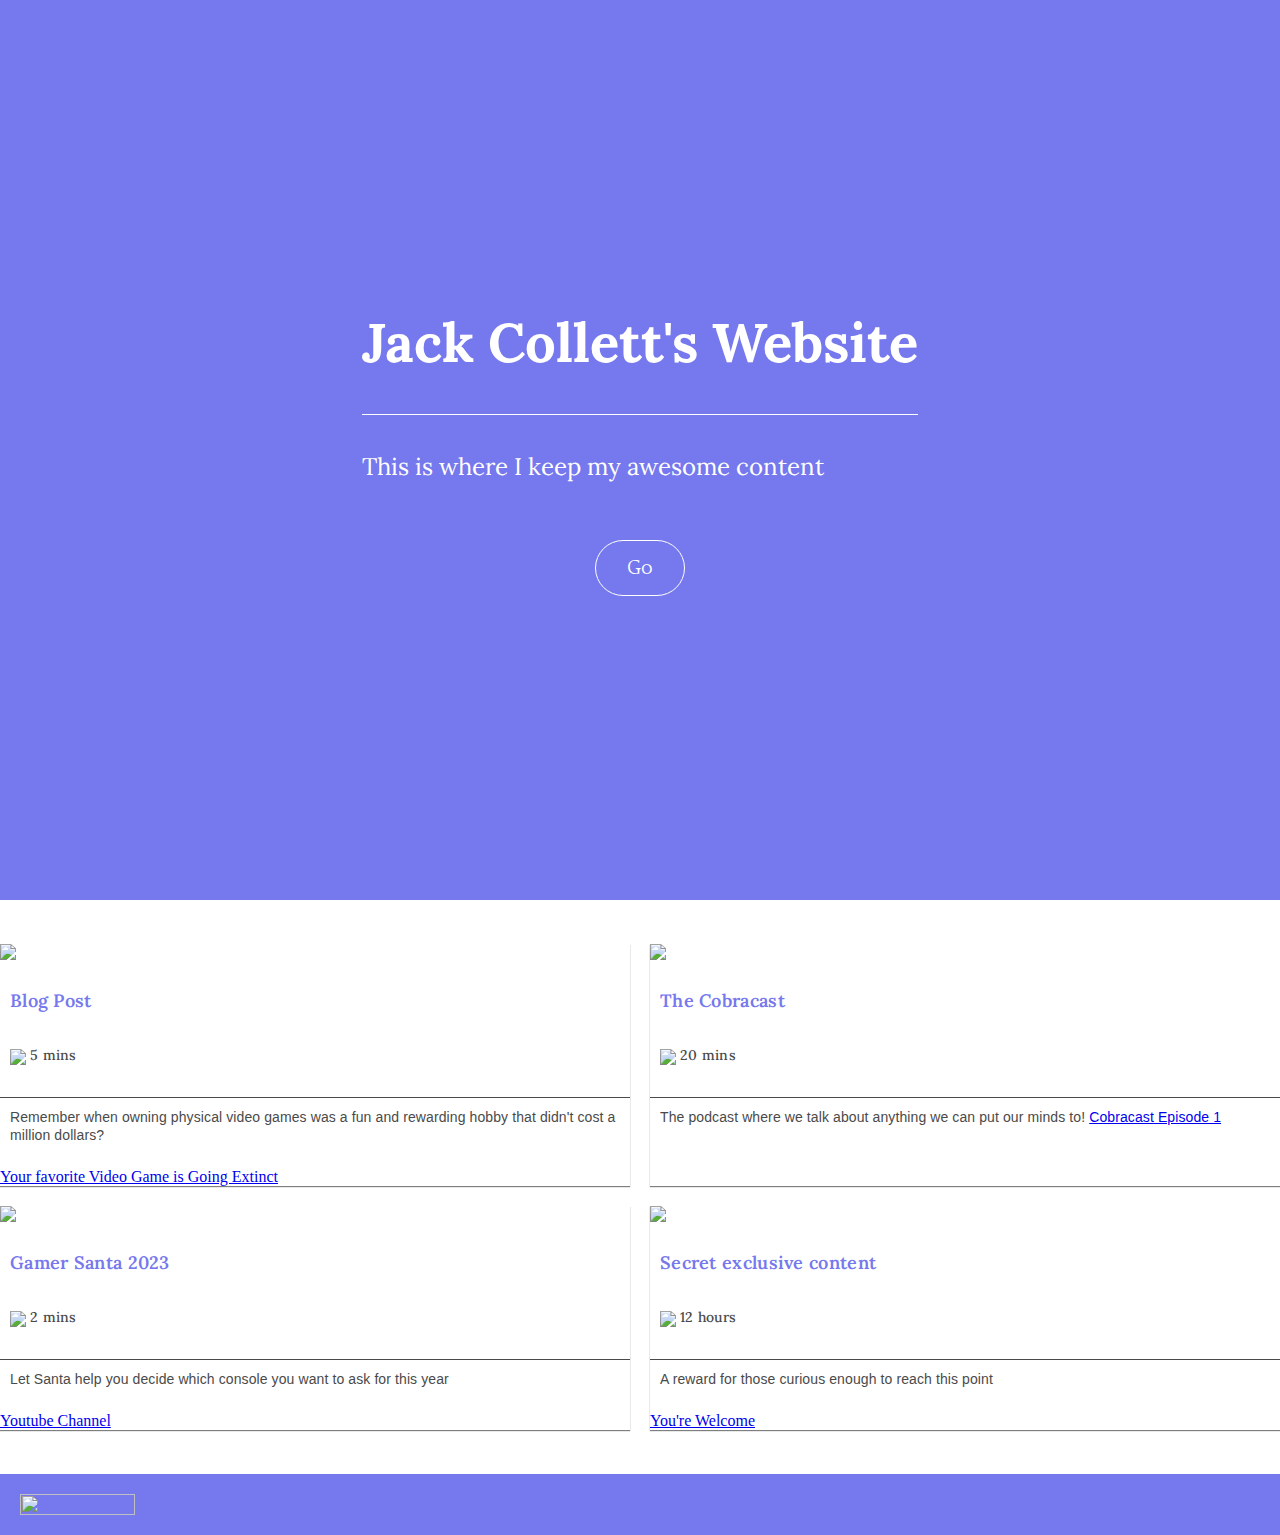
==== index.html @ 694c5cbd "better with this tho" ====
<!DOCTYPE html>
<html>

  <head>
    <meta charset="utf-8">
    <meta name="viewport" content="width=device-width, initial-scale=1.0, maximum-scale=1.0, user-scalable=no">
    <title>Jack Collett</title>
    <link rel="stylesheet" type="text/css" href="reset.css" />
    <link rel="stylesheet" type="text/css" href="css/style.css" />
    <link rel="preconnect" href="https://fonts.googleapis.com">
    <link rel="preconnect" href="https://fonts.gstatic.com" crossorigin>
    <link href="https://fonts.googleapis.com/css2?family=Lora:wght@500&family=Quattrocento&display=swap" rel="stylesheet">
  </head>

  <body>

    <div class="container">
      <header>
       <div class="wrapper">
  <h1>Jack Collett's Website</h1>
    <p class="bio"> This is where I keep my awesome content
    </p>
  <div class="buttonBox">
    <a class="myButton" href="#projects">Go</a>
  </div>
</div>
      </header>

      <main id="projects">
        <div class="recipe a">
          <img src="https://content.codecademy.com/courses/learn-css-grid/lesson-ii/image-1.png" />
          <h2>Blog Post</h2>
          <img src="https://content.codecademy.com/courses/learn-css-grid/lesson-ii/time.svg" class="time" />
          <p class="mins">5 mins</p>
          <p class="description">
            Remember when owning physical video games was a fun and rewarding hobby that didn't cost a million dollars?</p>
        <a href="https://medium.com/@jackc22/your-favorite-video-game-is-going-extinct-fa69892e43e6">Your favorite Video Game is Going Extinct</a>
          </div>
        <div class="recipe b">
          <img src="https://content.codecademy.com/courses/learn-css-grid/lesson-ii/image-2.png" />
          <h2>The Cobracast</h2>
          <img src="https://content.codecademy.com/courses/learn-css-grid/lesson-ii/time.svg" class="time" />
          <p class="mins">20 mins</p>
          <p class="description">
            The podcast where we talk about anything we can put our minds to!
          <a href="https://soundcloud.com/aadil-rana-177245610/cobracast">Cobracast Episode 1</a>
          </p>
        </div>
        <div class="recipe c">
          <img src="https://content.codecademy.com/courses/learn-css-grid/lesson-ii/image-5.png" />
          <h2>Gamer Santa 2023</h2>
          <img src="https://content.codecademy.com/courses/learn-css-grid/lesson-ii/time.svg" class="time" />
          <p class="mins">2 mins</p>
          <p class="description">
            Let Santa help you decide which console you want to ask for this year </p>
        <a href="https://www.youtube.com/channel/UCo9_sO5NhTlwHWNUMsItGzQ">Youtube Channel</a>
          </div>
        <div class="recipe d">
          <img src="https://content.codecademy.com/courses/learn-css-grid/lesson-ii/image-4.png" />
          <h2>Secret exclusive content</h2>
          <img src="https://content.codecademy.com/courses/learn-css-grid/lesson-ii/time.svg" class="time" />
          <p class="mins">12 hours</p>
          <p class="description">
            A reward for those curious enough to reach this point </p>
        <a href="https://youtu.be/OA-2NfSh2TY?si=vjZbCv4Peijd1Dzu">You're Welcome</a>
          </div>
        
      </main>

      <footer>
        <img src="https://content.codecademy.com/courses/learn-css-grid/lesson-ii/savory.svg" class="logo">
      </footer>

    </div>
  </body>

</html>
---- css/style.css ----
/* Set the scroll behavior to smooth so that when you click the in the header, the screen scrolls down rather than jumps */
html {
  scroll-behavior: smooth;
}

/* Set the margin to 0 to make sure the page stretches all the way to the edge of the browser window. */
body {
  margin: 0;
}
header, footer {
  background-color: #7678ed;
  text-align: left;
  /* min-width: 500px; */
}

header {
  font-family: 'Quattrocento', sans-serif;
  color: #fff;
  min-height: 100vh;
  display: flex;
}

main {
  display: grid;
  grid-template-columns: repeat(auto-fill, minmax(40%, 1fr));
  
  grid-gap: 20px;
  margin-top: 44px;

  justify-items: center;
  justify-content: center;
  align-items: stretch;
  align-content: center;
}
h1 {
  font-family: 'Lora', sans-serif;
  font-size: calc(1em + 3vw);
  padding-bottom: .67em;
  border-bottom: 1px solid;
  line-height: 1.3;
}
h2 {
  font-family: 'Lora', sans-serif;
  font-size: 18px;
  font-weight: 600;
  letter-spacing: 0.3px;
  text-align: left;
  color: #7678ed;
  padding: 10px 0px 10px 10px;
}

img {
  width: 100%;
  height: auto;
}
.wrapper {
  max-width: 1150px;
  margin: auto;
  padding: 50px;
  display: block;
}

.bio {
color: #ffffff;
font-size: 24px;
font-family: 'Lora', sans-serif;
}
.buttonBox {
  display: flex;
  justify-content: center;
  align-content: center;
}

.myButton {
  border-radius: 28px;
  border: 1px solid #ffffff;
  cursor: pointer;
  color: #ffffff;
  font-size: 20px;
  padding: 16px 31px;
  text-decoration: none;
  margin: 1.69em auto;
}

.myButton:hover {
    background-color:#e69708;
}

.myButton:active {
    position:relative;
    top:1px;
}
.recipe {
  box-shadow: 0 1px 1px 0 rgba(0, 0, 0, 0.5);
  width: 100%;
}

.a {

}

.c {

}

.time {
  padding-left: 10px;
  padding-top: 10px;
  width: 20px;
  height: auto;
}

.mins {
  display: inline-block;
  font-family: 'Lora', sans-serif;
  font-size: 14px;
  font-weight: 500;
  letter-spacing: 0.3px;
  text-align: left;
  color: #4a4a4a;
  position: relative;
  bottom: 5px;
}

.description {
  font-family: 'Quattrocentro', sans-serif;
  font-size: 14px;
  font-weight: 300;
  line-height: 1.29;
  letter-spacing: 0.1px;
  text-align: left;
  color: #4a4a4a;
  padding: 10px 0px 10px 10px;
  border-top: 1px solid #4a4a4a;
}

.logo {
  width: 115px;
  height: 21.1px;
  object-fit: contain;
  padding: 20px;
}

.container {
  /* min-width: 500px; */
  margin: auto;
}

footer {
  margin-top: 44px;
}
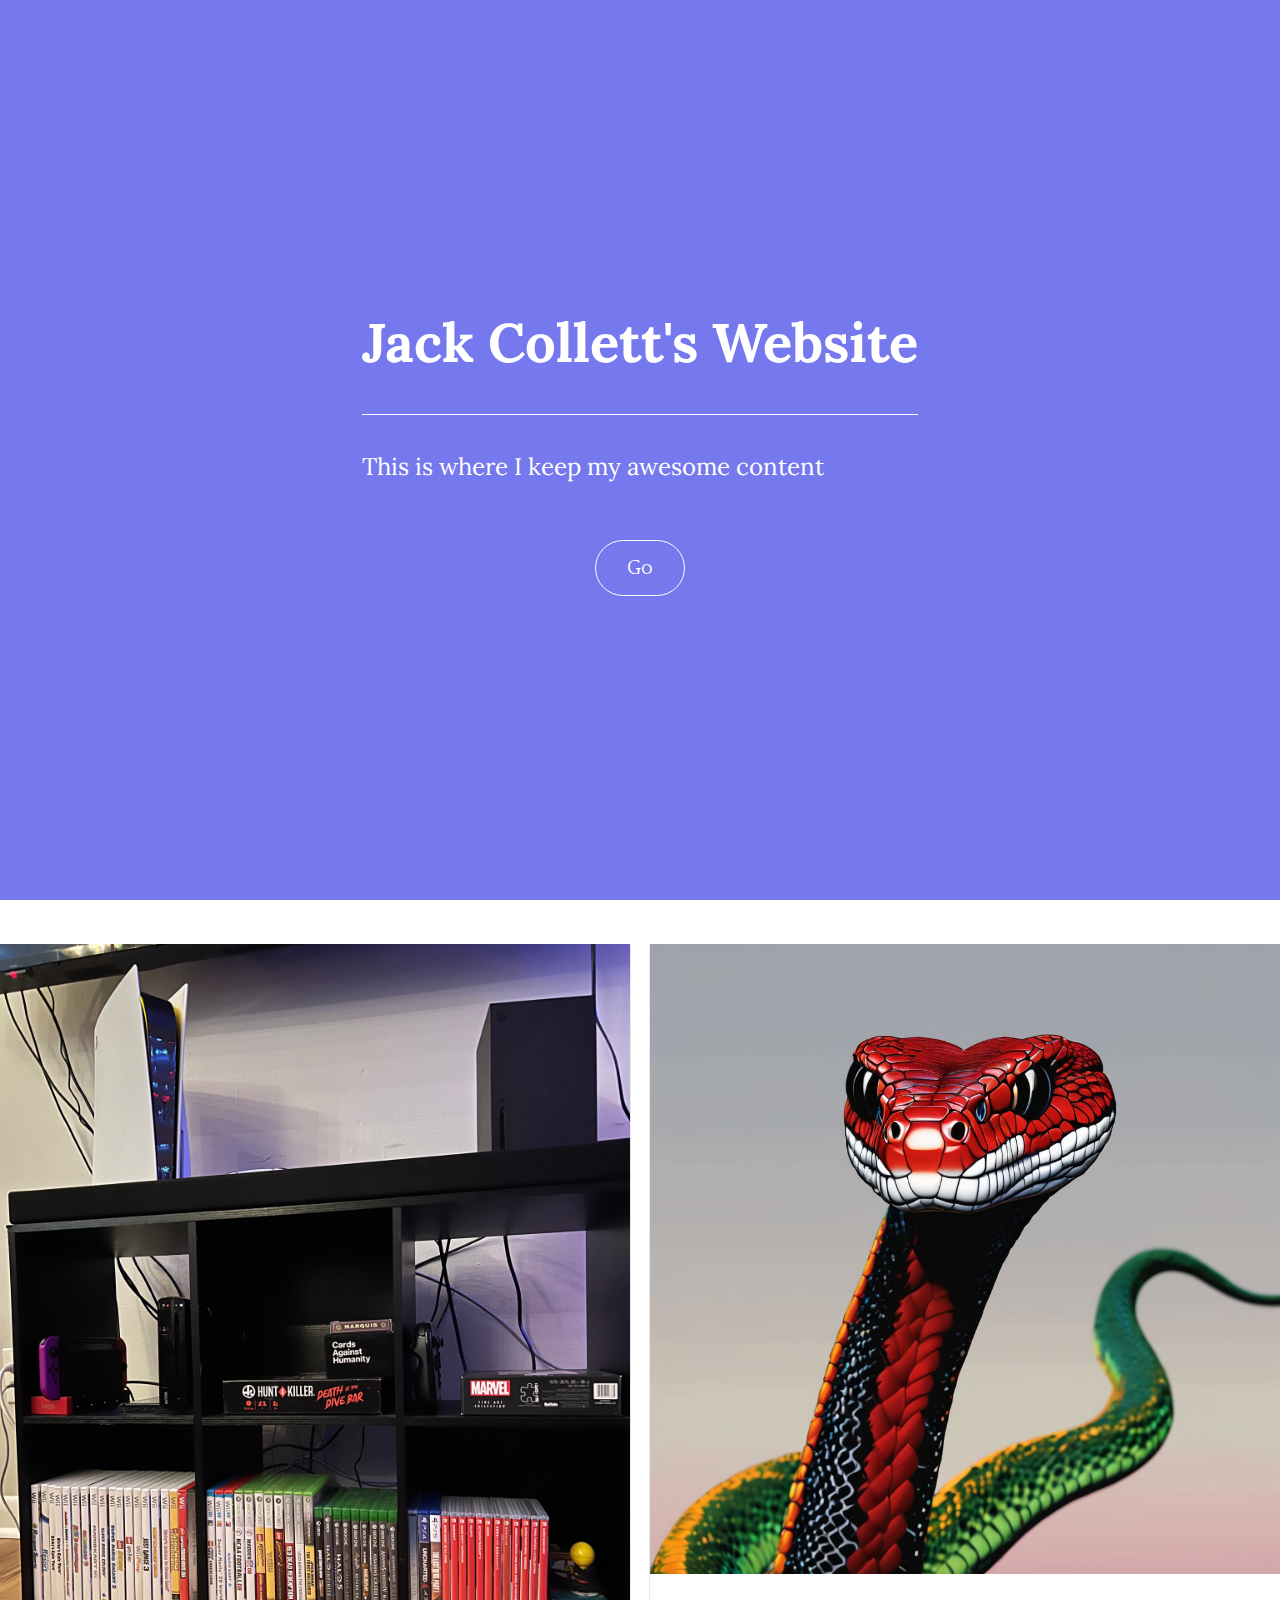
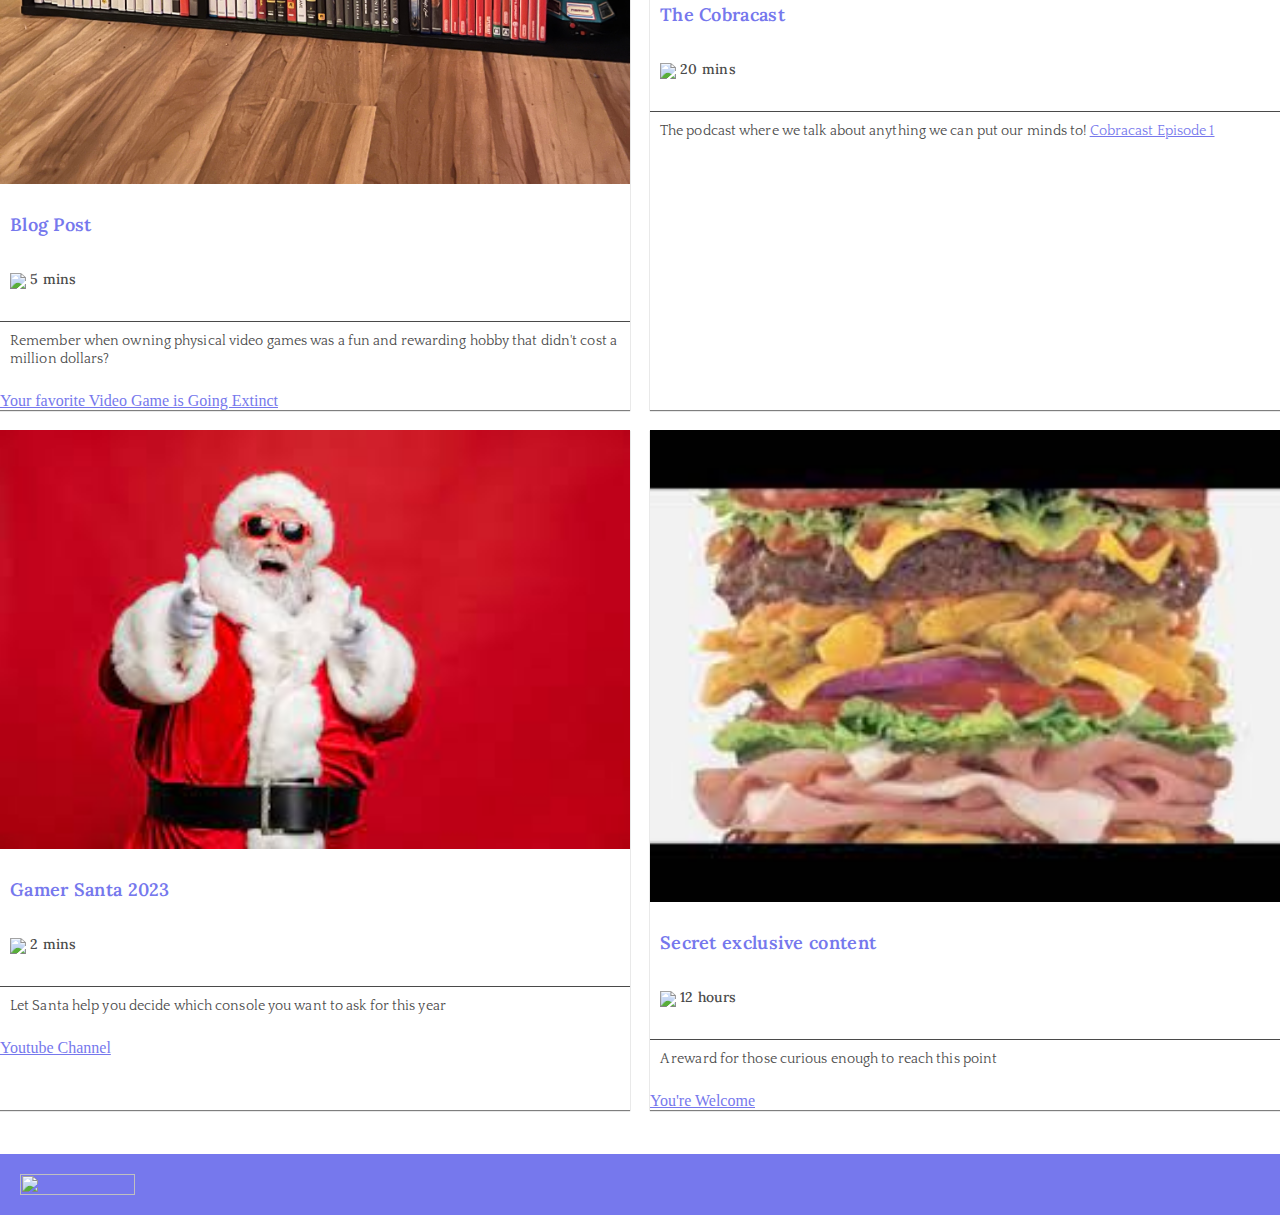
==== commit ceec6e8c: "adding images" ====
--- a/index.html
+++ b/index.html
@@ -28,7 +28,7 @@
 
       <main id="projects">
         <div class="recipe a">
-          <img src="https://content.codecademy.com/courses/learn-css-grid/lesson-ii/image-1.png" />
+          <img src="images/GameCollection.jpg" />
           <h2>Blog Post</h2>
           <img src="https://content.codecademy.com/courses/learn-css-grid/lesson-ii/time.svg" class="time" />
           <p class="mins">5 mins</p>
@@ -37,7 +37,7 @@
         <a href="https://medium.com/@jackc22/your-favorite-video-game-is-going-extinct-fa69892e43e6">Your favorite Video Game is Going Extinct</a>
           </div>
         <div class="recipe b">
-          <img src="https://content.codecademy.com/courses/learn-css-grid/lesson-ii/image-2.png" />
+          <img src="images/CosbracastAI.jpg" />
           <h2>The Cobracast</h2>
           <img src="https://content.codecademy.com/courses/learn-css-grid/lesson-ii/time.svg" class="time" />
           <p class="mins">20 mins</p>
@@ -47,7 +47,7 @@
           </p>
         </div>
         <div class="recipe c">
-          <img src="https://content.codecademy.com/courses/learn-css-grid/lesson-ii/image-5.png" />
+          <img src="images/GamerSanta.jpeg" />
           <h2>Gamer Santa 2023</h2>
           <img src="https://content.codecademy.com/courses/learn-css-grid/lesson-ii/time.svg" class="time" />
           <p class="mins">2 mins</p>
@@ -56,7 +56,7 @@
         <a href="https://www.youtube.com/channel/UCo9_sO5NhTlwHWNUMsItGzQ">Youtube Channel</a>
           </div>
         <div class="recipe d">
-          <img src="https://content.codecademy.com/courses/learn-css-grid/lesson-ii/image-4.png" />
+          <img src="images/HamburgerCheeseburger.jpeg" />
           <h2>Secret exclusive content</h2>
           <img src="https://content.codecademy.com/courses/learn-css-grid/lesson-ii/time.svg" class="time" />
           <p class="mins">12 hours</p>
--- a/css/style.css
+++ b/css/style.css
@@ -1,153 +1,135 @@
 /* Set the scroll behavior to smooth so that when you click the in the header, the screen scrolls down rather than jumps */
 html {
-  scroll-behavior: smooth;
-}
-
-/* Set the margin to 0 to make sure the page stretches all the way to the edge of the browser window. */
-body {
-  margin: 0;
-}
-header, footer {
-  background-color: #7678ed;
-  text-align: left;
-  /* min-width: 500px; */
-}
-
-header {
-  font-family: 'Quattrocento', sans-serif;
-  color: #fff;
-  min-height: 100vh;
-  display: flex;
-}
-
-main {
-  display: grid;
-  grid-template-columns: repeat(auto-fill, minmax(40%, 1fr));
-  
-  grid-gap: 20px;
-  margin-top: 44px;
-
-  justify-items: center;
-  justify-content: center;
-  align-items: stretch;
-  align-content: center;
-}
-h1 {
+    scroll-behavior: smooth;
+  }
+  /* Set the margin to 0 to make sure the page stretches all the way to the edge of the browser window. */
+  body {
+    margin: 0;
+  }
+  header, footer {
+    background-color: #7678ed;
+    text-align: left;
+    /* min-width: 500px; */
+  }
+  header {
+    font-family: 'Quattrocento', sans-serif;
+    color: #fff;
+    min-height: 100vh;
+    display: flex;
+  }
+  main {
+    display: grid;
+    grid-template-columns: repeat(auto-fill, minmax(40%, 1fr));
+    
+    grid-gap: 20px;
+    margin-top: 44px;
+    justify-items: center;
+    justify-content: center;
+    align-items: stretch;
+    align-content: center;
+  }
+  h1 {
+    font-family: 'Lora', sans-serif;
+    font-size: calc(1em + 3vw);
+    padding-bottom: .67em;
+    border-bottom: 1px solid;
+    line-height: 1.3;
+  }
+  h2 {
+    font-family: 'Lora', sans-serif;
+    font-size: 18px;
+    font-weight: 600;
+    letter-spacing: 0.3px;
+    text-align: left;
+    color: #7678ed;
+    padding: 10px 0px 10px 10px;
+  }
+  img {
+    width: 100%;
+    height: auto;
+  }
+  .wrapper {
+    max-width: 1150px;
+    margin: auto;
+    padding: 50px;
+    display: block;
+  }
+  .bio {
+  color: #ffffff;
+  font-size: 24px;
   font-family: 'Lora', sans-serif;
-  font-size: calc(1em + 3vw);
-  padding-bottom: .67em;
-  border-bottom: 1px solid;
-  line-height: 1.3;
-}
-h2 {
-  font-family: 'Lora', sans-serif;
-  font-size: 18px;
-  font-weight: 600;
-  letter-spacing: 0.3px;
-  text-align: left;
-  color: #7678ed;
-  padding: 10px 0px 10px 10px;
-}
-
-img {
-  width: 100%;
-  height: auto;
-}
-.wrapper {
-  max-width: 1150px;
-  margin: auto;
-  padding: 50px;
-  display: block;
-}
-
-.bio {
-color: #ffffff;
-font-size: 24px;
-font-family: 'Lora', sans-serif;
-}
-.buttonBox {
-  display: flex;
-  justify-content: center;
-  align-content: center;
-}
-
-.myButton {
-  border-radius: 28px;
-  border: 1px solid #ffffff;
-  cursor: pointer;
-  color: #ffffff;
-  font-size: 20px;
-  padding: 16px 31px;
-  text-decoration: none;
-  margin: 1.69em auto;
-}
-
-.myButton:hover {
-    background-color:#e69708;
-}
-
-.myButton:active {
-    position:relative;
-    top:1px;
-}
-.recipe {
-  box-shadow: 0 1px 1px 0 rgba(0, 0, 0, 0.5);
-  width: 100%;
-}
-
-.a {
-
-}
-
-.c {
-
-}
-
-.time {
-  padding-left: 10px;
-  padding-top: 10px;
-  width: 20px;
-  height: auto;
-}
-
-.mins {
-  display: inline-block;
-  font-family: 'Lora', sans-serif;
-  font-size: 14px;
-  font-weight: 500;
-  letter-spacing: 0.3px;
-  text-align: left;
-  color: #4a4a4a;
-  position: relative;
-  bottom: 5px;
-}
-
-.description {
-  font-family: 'Quattrocentro', sans-serif;
-  font-size: 14px;
-  font-weight: 300;
-  line-height: 1.29;
-  letter-spacing: 0.1px;
-  text-align: left;
-  color: #4a4a4a;
-  padding: 10px 0px 10px 10px;
-  border-top: 1px solid #4a4a4a;
-}
-
-.logo {
-  width: 115px;
-  height: 21.1px;
-  object-fit: contain;
-  padding: 20px;
-}
-
-.container {
-  /* min-width: 500px; */
-  margin: auto;
-}
-
-footer {
-  margin-top: 44px;
-}
-
-
+  }
+  .buttonBox {
+    display: flex;
+    justify-content: center;
+    align-content: center;
+  }
+  .myButton {
+    border-radius: 28px;
+    border: 1px solid #ffffff;
+    cursor: pointer;
+    color: #ffffff;
+    font-size: 20px;
+    padding: 16px 31px;
+    text-decoration: none;
+    margin: 1.69em auto;
+  }
+  .myButton:hover {
+      background-color:#e69708;
+  }
+  .myButton:active {
+      position:relative;
+      top:1px;
+  }
+  .recipe {
+    box-shadow: 0 1px 1px 0 rgba(0, 0, 0, 0.5);
+    width: 100%;
+  }
+  .a {
+  }
+  .c {
+  }
+  .time {
+    padding-left: 10px;
+    padding-top: 10px;
+    width: 20px;
+    height: auto;
+  }
+  .mins {
+    display: inline-block;
+    font-family: 'Lora', sans-serif;
+    font-size: 14px;
+    font-weight: 500;
+    letter-spacing: 0.3px;
+    text-align: left;
+    color: #4a4a4a;
+    position: relative;
+    bottom: 5px;
+  }
+  .description {
+    font-family: 'Quattrocento', sans-serif;
+    font-size: 14px;
+    font-weight: 300;
+    line-height: 1.29;
+    letter-spacing: 0.1px;
+    text-align: left;
+    color: #4a4a4a;
+    padding: 10px 0px 10px 10px;
+    border-top: 1px solid #4a4a4a;
+  }
+  .logo {
+    width: 115px;
+    height: 21.1px;
+    object-fit: contain;
+    padding: 20px;
+  }
+  .container {
+    /* min-width: 500px; */
+    margin: auto;
+  }
+  footer {
+    margin-top: 44px;
+  }
+  a {
+    color: #7678ed;
+  }
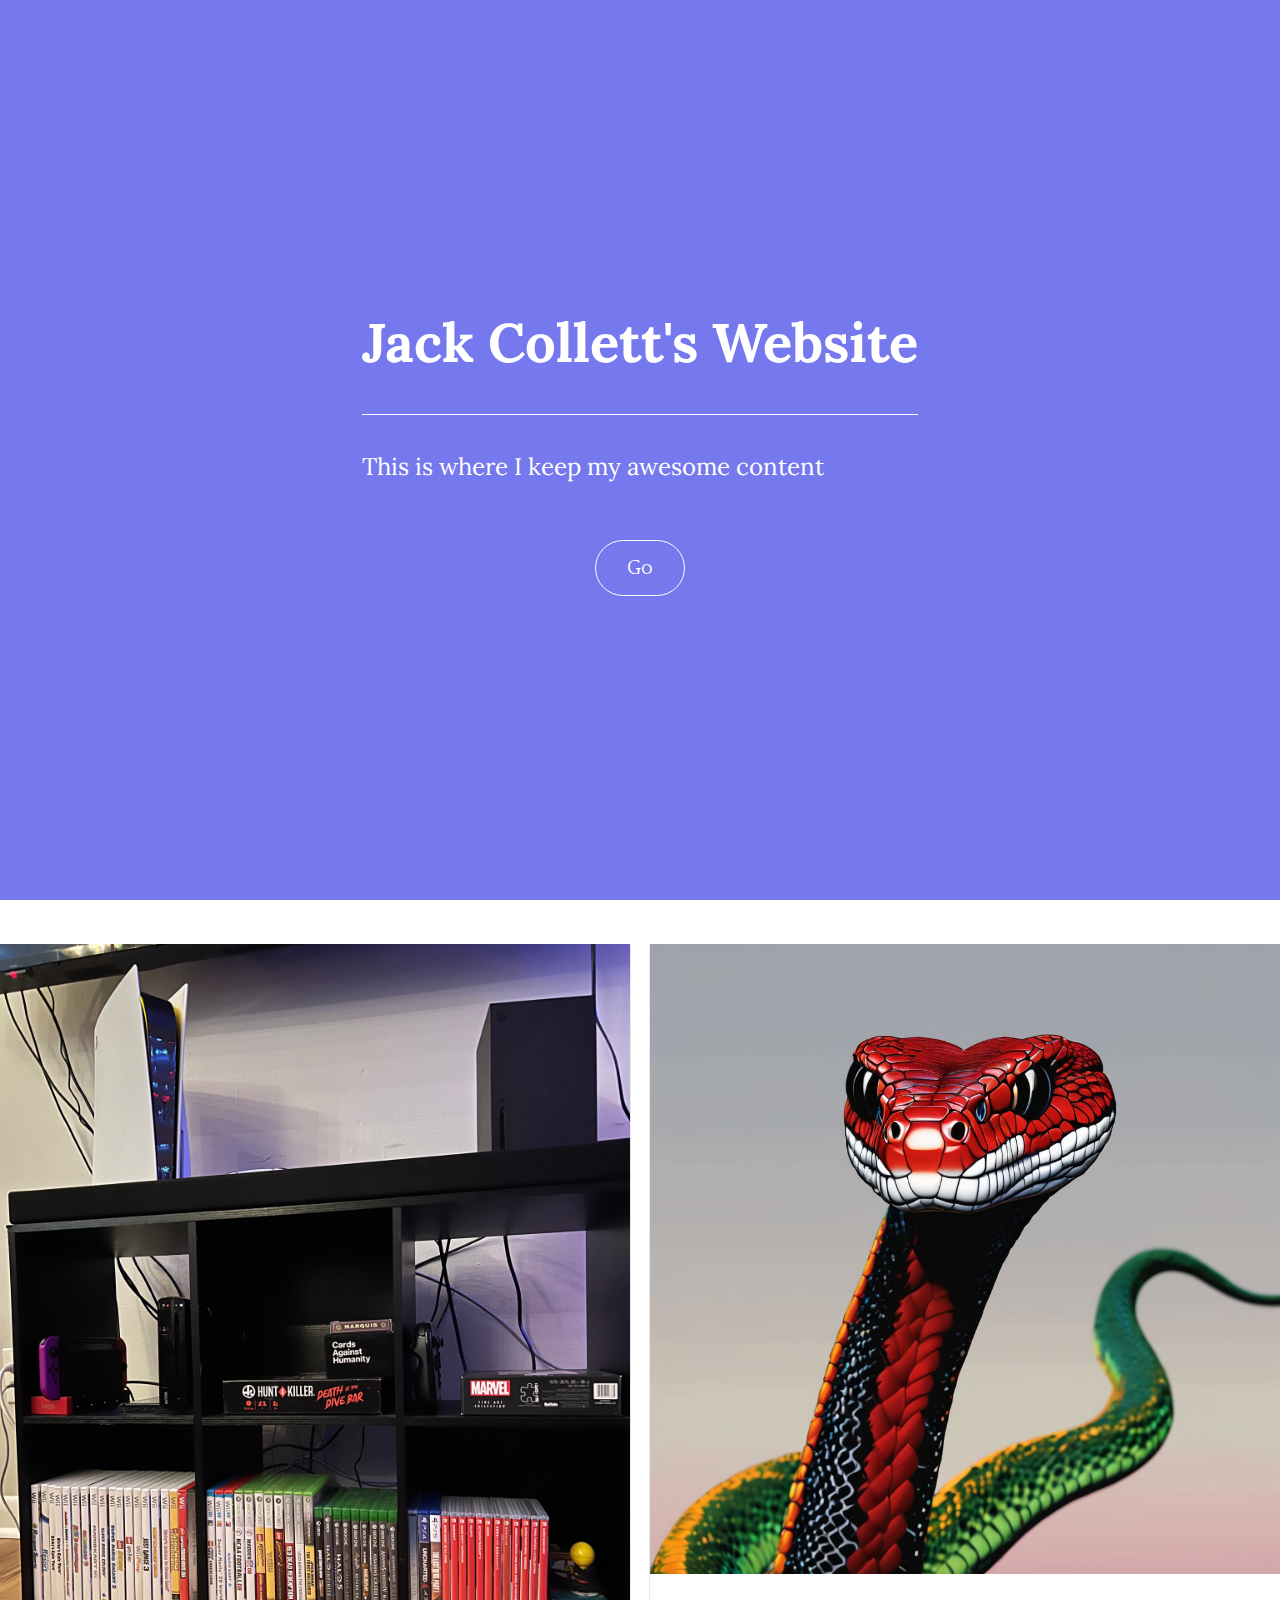
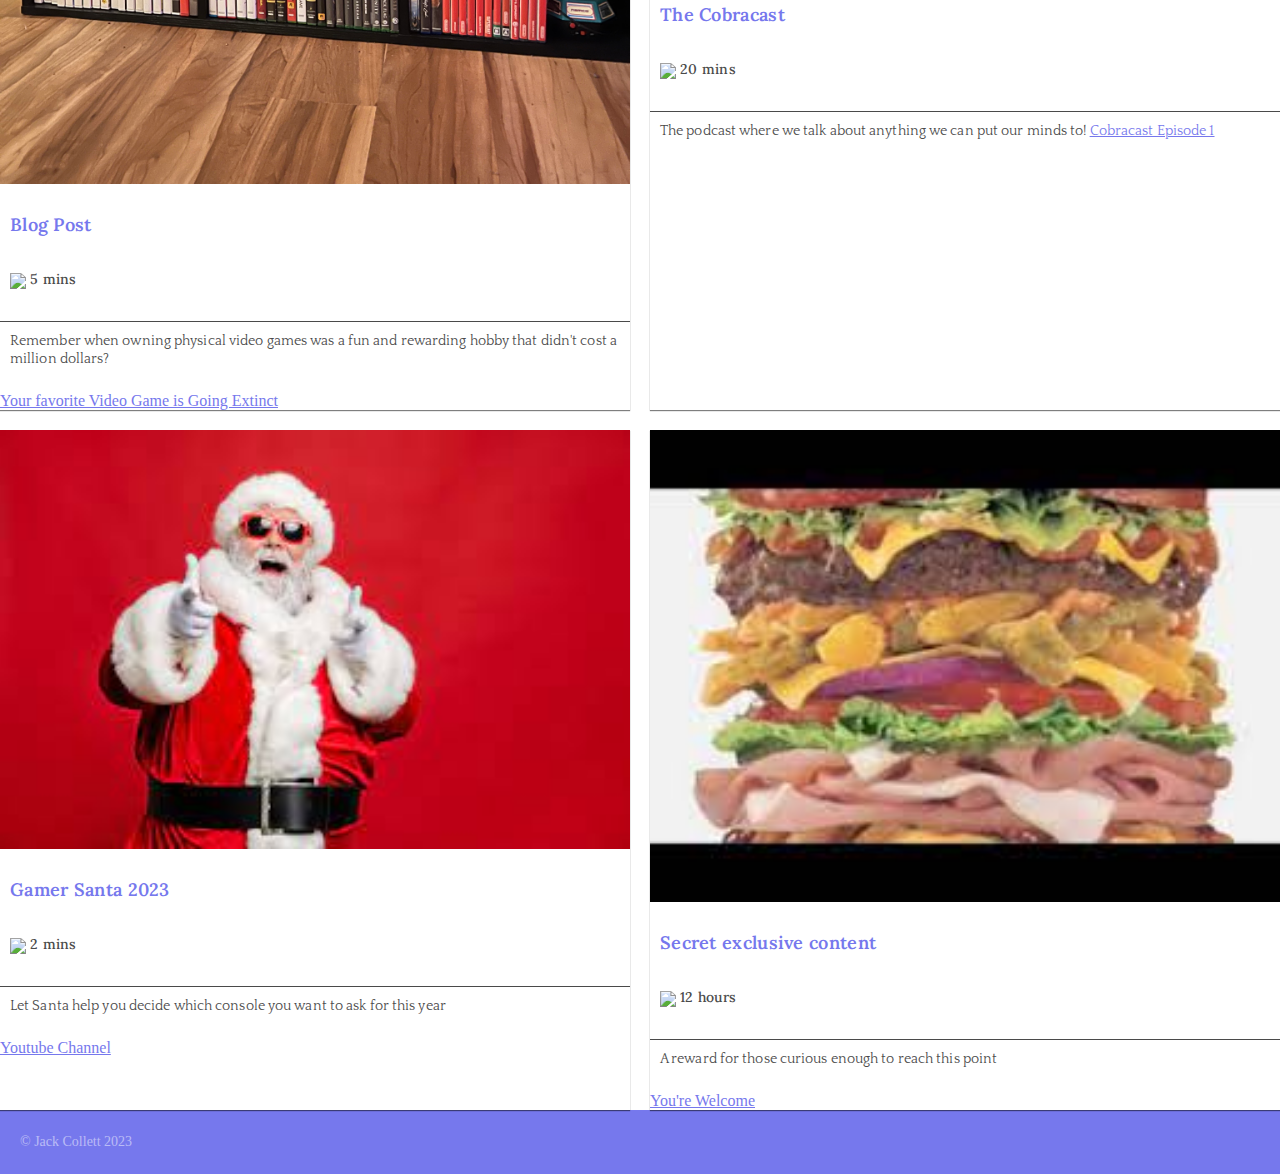
==== commit 627b1629: "Website footer" ====
--- a/index.html
+++ b/index.html
@@ -28,7 +28,7 @@
 
       <main id="projects">
         <div class="recipe a">
-          <img src="images/GameCollection.jpg" />
+          <img src="images/GameCollection.jpg" alt="video games on shelf"/>
           <h2>Blog Post</h2>
           <img src="https://content.codecademy.com/courses/learn-css-grid/lesson-ii/time.svg" class="time" />
           <p class="mins">5 mins</p>
@@ -37,7 +37,7 @@
         <a href="https://medium.com/@jackc22/your-favorite-video-game-is-going-extinct-fa69892e43e6">Your favorite Video Game is Going Extinct</a>
           </div>
         <div class="recipe b">
-          <img src="images/CosbracastAI.jpg" />
+          <img src="images/CosbracastAI.jpg" alt="cobra"/>
           <h2>The Cobracast</h2>
           <img src="https://content.codecademy.com/courses/learn-css-grid/lesson-ii/time.svg" class="time" />
           <p class="mins">20 mins</p>
@@ -47,7 +47,7 @@
           </p>
         </div>
         <div class="recipe c">
-          <img src="images/GamerSanta.jpeg" />
+          <img src="images/GamerSanta.jpeg" alt="cool santa"/>
           <h2>Gamer Santa 2023</h2>
           <img src="https://content.codecademy.com/courses/learn-css-grid/lesson-ii/time.svg" class="time" />
           <p class="mins">2 mins</p>
@@ -56,7 +56,7 @@
         <a href="https://www.youtube.com/channel/UCo9_sO5NhTlwHWNUMsItGzQ">Youtube Channel</a>
           </div>
         <div class="recipe d">
-          <img src="images/HamburgerCheeseburger.jpeg" />
+          <img src="images/HamburgerCheeseburger.jpeg" alt="Hamburger"/>
           <h2>Secret exclusive content</h2>
           <img src="https://content.codecademy.com/courses/learn-css-grid/lesson-ii/time.svg" class="time" />
           <p class="mins">12 hours</p>
@@ -68,7 +68,9 @@
       </main>
 
       <footer>
-        <img src="https://content.codecademy.com/courses/learn-css-grid/lesson-ii/savory.svg" class="logo">
+        <div>
+          <p>© Jack Collett 2023</p>
+        </div>
       </footer>
 
     </div>
--- a/css/style.css
+++ b/css/style.css
@@ -127,9 +127,15 @@
     /* min-width: 500px; */
     margin: auto;
   }
-  footer {
-    margin-top: 44px;
-  }
+  footer div {
+    height: 100%
+    font family: 'Lora', sans-serif;
+    font-size: 14px;
+    display: flex;
+    align-content: center;
+    padding: 10px 20px;
+    color: rgba(255, 255, 255, 0.5);
+  }  
   a {
     color: #7678ed;
   }
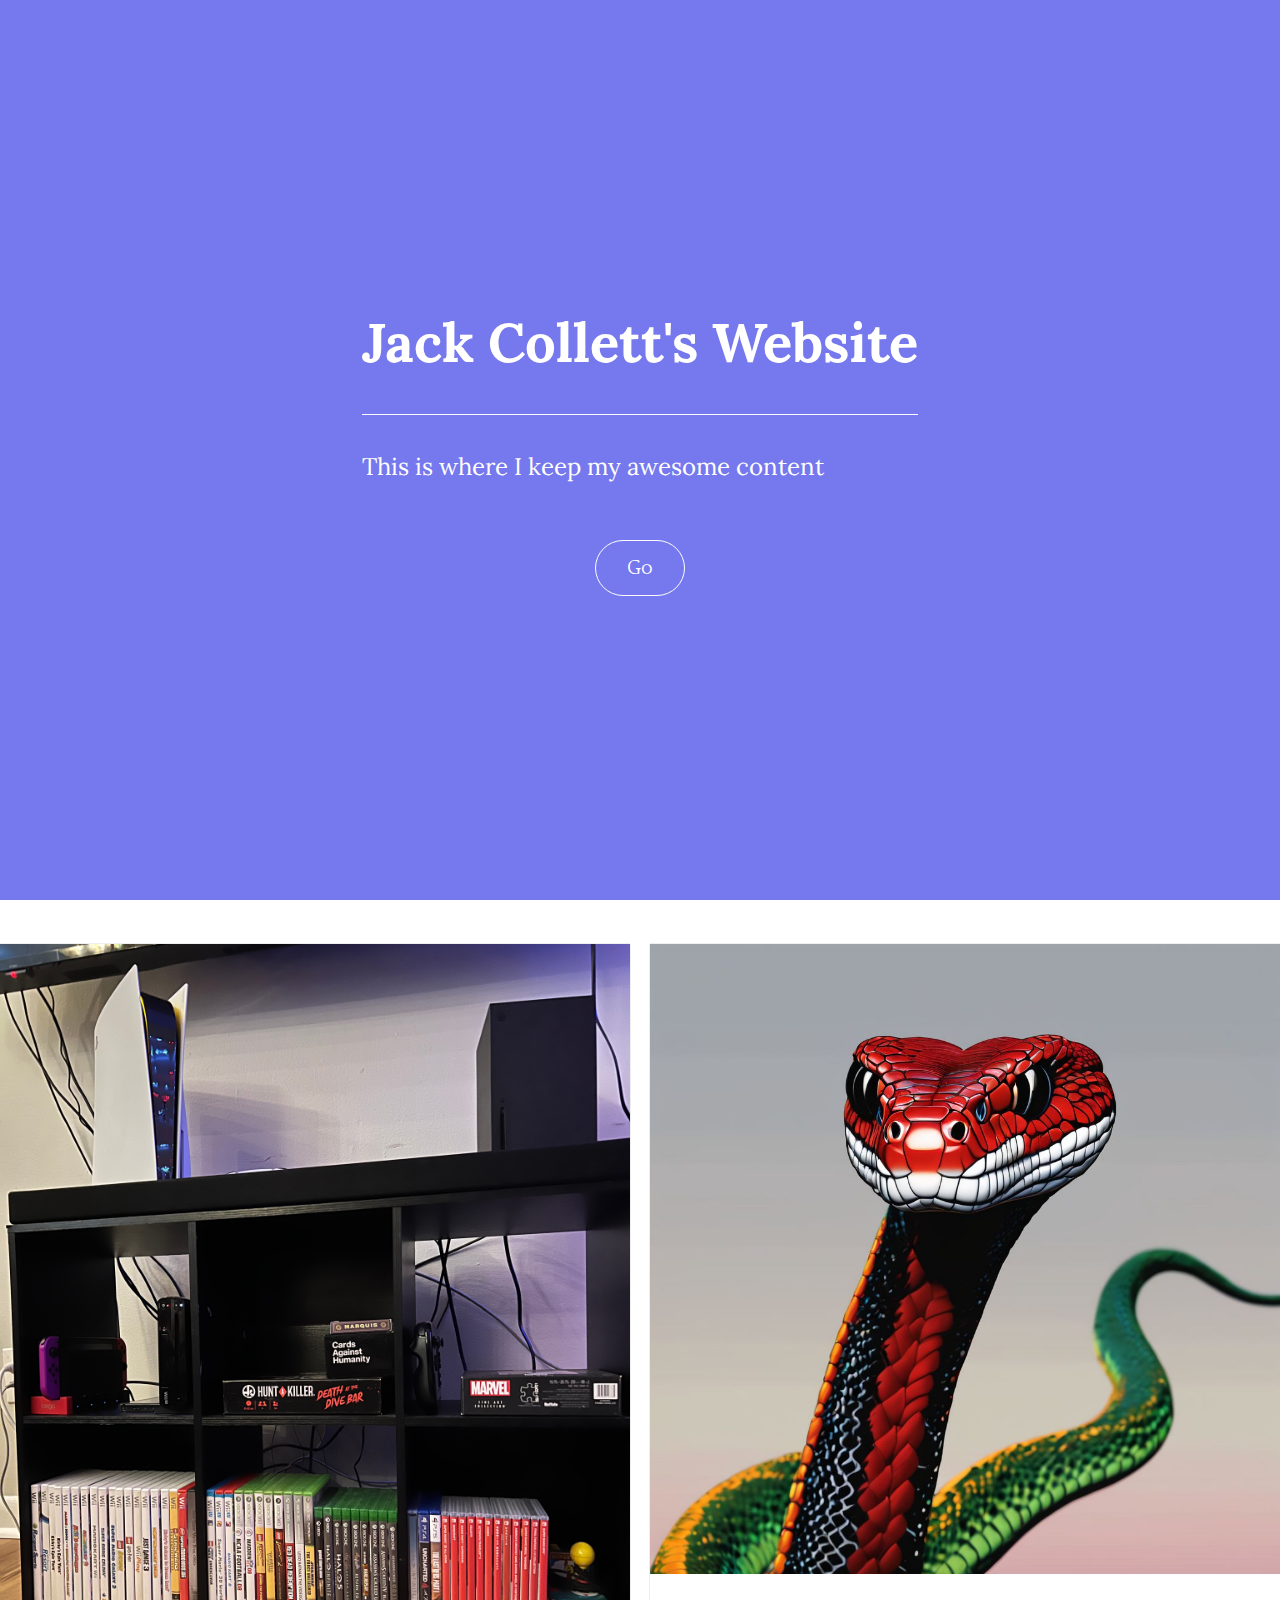
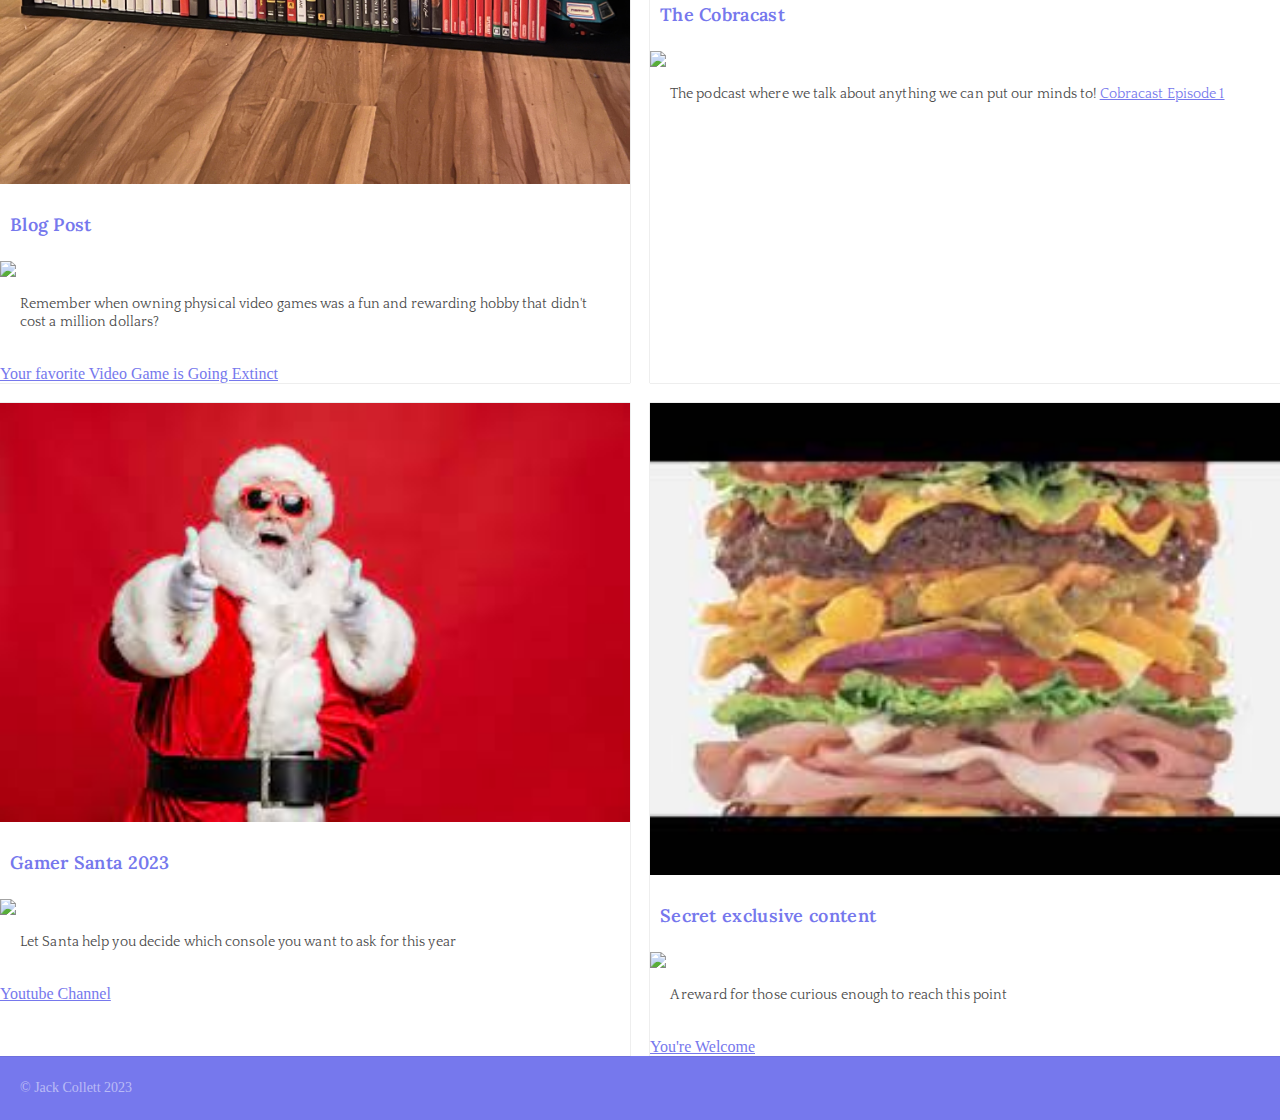
==== commit 86e3ee06: "Website Cleanup" ====
--- a/index.html
+++ b/index.html
@@ -5,7 +5,6 @@
     <meta charset="utf-8">
     <meta name="viewport" content="width=device-width, initial-scale=1.0, maximum-scale=1.0, user-scalable=no">
     <title>Jack Collett</title>
-    <link rel="stylesheet" type="text/css" href="reset.css" />
     <link rel="stylesheet" type="text/css" href="css/style.css" />
     <link rel="preconnect" href="https://fonts.googleapis.com">
     <link rel="preconnect" href="https://fonts.gstatic.com" crossorigin>
@@ -27,39 +26,35 @@
       </header>
 
       <main id="projects">
-        <div class="recipe a">
+        <div class="project">
           <img src="images/GameCollection.jpg" alt="video games on shelf"/>
           <h2>Blog Post</h2>
           <img src="https://content.codecademy.com/courses/learn-css-grid/lesson-ii/time.svg" class="time" />
-          <p class="mins">5 mins</p>
           <p class="description">
             Remember when owning physical video games was a fun and rewarding hobby that didn't cost a million dollars?</p>
         <a href="https://medium.com/@jackc22/your-favorite-video-game-is-going-extinct-fa69892e43e6">Your favorite Video Game is Going Extinct</a>
           </div>
-        <div class="recipe b">
+        <div class="project">
           <img src="images/CosbracastAI.jpg" alt="cobra"/>
           <h2>The Cobracast</h2>
           <img src="https://content.codecademy.com/courses/learn-css-grid/lesson-ii/time.svg" class="time" />
-          <p class="mins">20 mins</p>
           <p class="description">
             The podcast where we talk about anything we can put our minds to!
           <a href="https://soundcloud.com/aadil-rana-177245610/cobracast">Cobracast Episode 1</a>
           </p>
         </div>
-        <div class="recipe c">
+        <div class="project">
           <img src="images/GamerSanta.jpeg" alt="cool santa"/>
           <h2>Gamer Santa 2023</h2>
           <img src="https://content.codecademy.com/courses/learn-css-grid/lesson-ii/time.svg" class="time" />
-          <p class="mins">2 mins</p>
           <p class="description">
             Let Santa help you decide which console you want to ask for this year </p>
         <a href="https://www.youtube.com/channel/UCo9_sO5NhTlwHWNUMsItGzQ">Youtube Channel</a>
           </div>
-        <div class="recipe d">
+        <div class="project">
           <img src="images/HamburgerCheeseburger.jpeg" alt="Hamburger"/>
           <h2>Secret exclusive content</h2>
           <img src="https://content.codecademy.com/courses/learn-css-grid/lesson-ii/time.svg" class="time" />
-          <p class="mins">12 hours</p>
           <p class="description">
             A reward for those curious enough to reach this point </p>
         <a href="https://youtu.be/OA-2NfSh2TY?si=vjZbCv4Peijd1Dzu">You're Welcome</a>
--- a/css/style.css
+++ b/css/style.css
@@ -81,30 +81,9 @@
       position:relative;
       top:1px;
   }
-  .recipe {
-    box-shadow: 0 1px 1px 0 rgba(0, 0, 0, 0.5);
+  .project {
+    box-shadow: 0 0px 1px 0 rgba(0, 0, 0, 0.4);
     width: 100%;
-  }
-  .a {
-  }
-  .c {
-  }
-  .time {
-    padding-left: 10px;
-    padding-top: 10px;
-    width: 20px;
-    height: auto;
-  }
-  .mins {
-    display: inline-block;
-    font-family: 'Lora', sans-serif;
-    font-size: 14px;
-    font-weight: 500;
-    letter-spacing: 0.3px;
-    text-align: left;
-    color: #4a4a4a;
-    position: relative;
-    bottom: 5px;
   }
   .description {
     font-family: 'Quattrocento', sans-serif;
@@ -114,14 +93,7 @@
     letter-spacing: 0.1px;
     text-align: left;
     color: #4a4a4a;
-    padding: 10px 0px 10px 10px;
-    border-top: 1px solid #4a4a4a;
-  }
-  .logo {
-    width: 115px;
-    height: 21.1px;
-    object-fit: contain;
-    padding: 20px;
+    padding: 0 20px 20px 20px;
   }
   .container {
     /* min-width: 500px; */
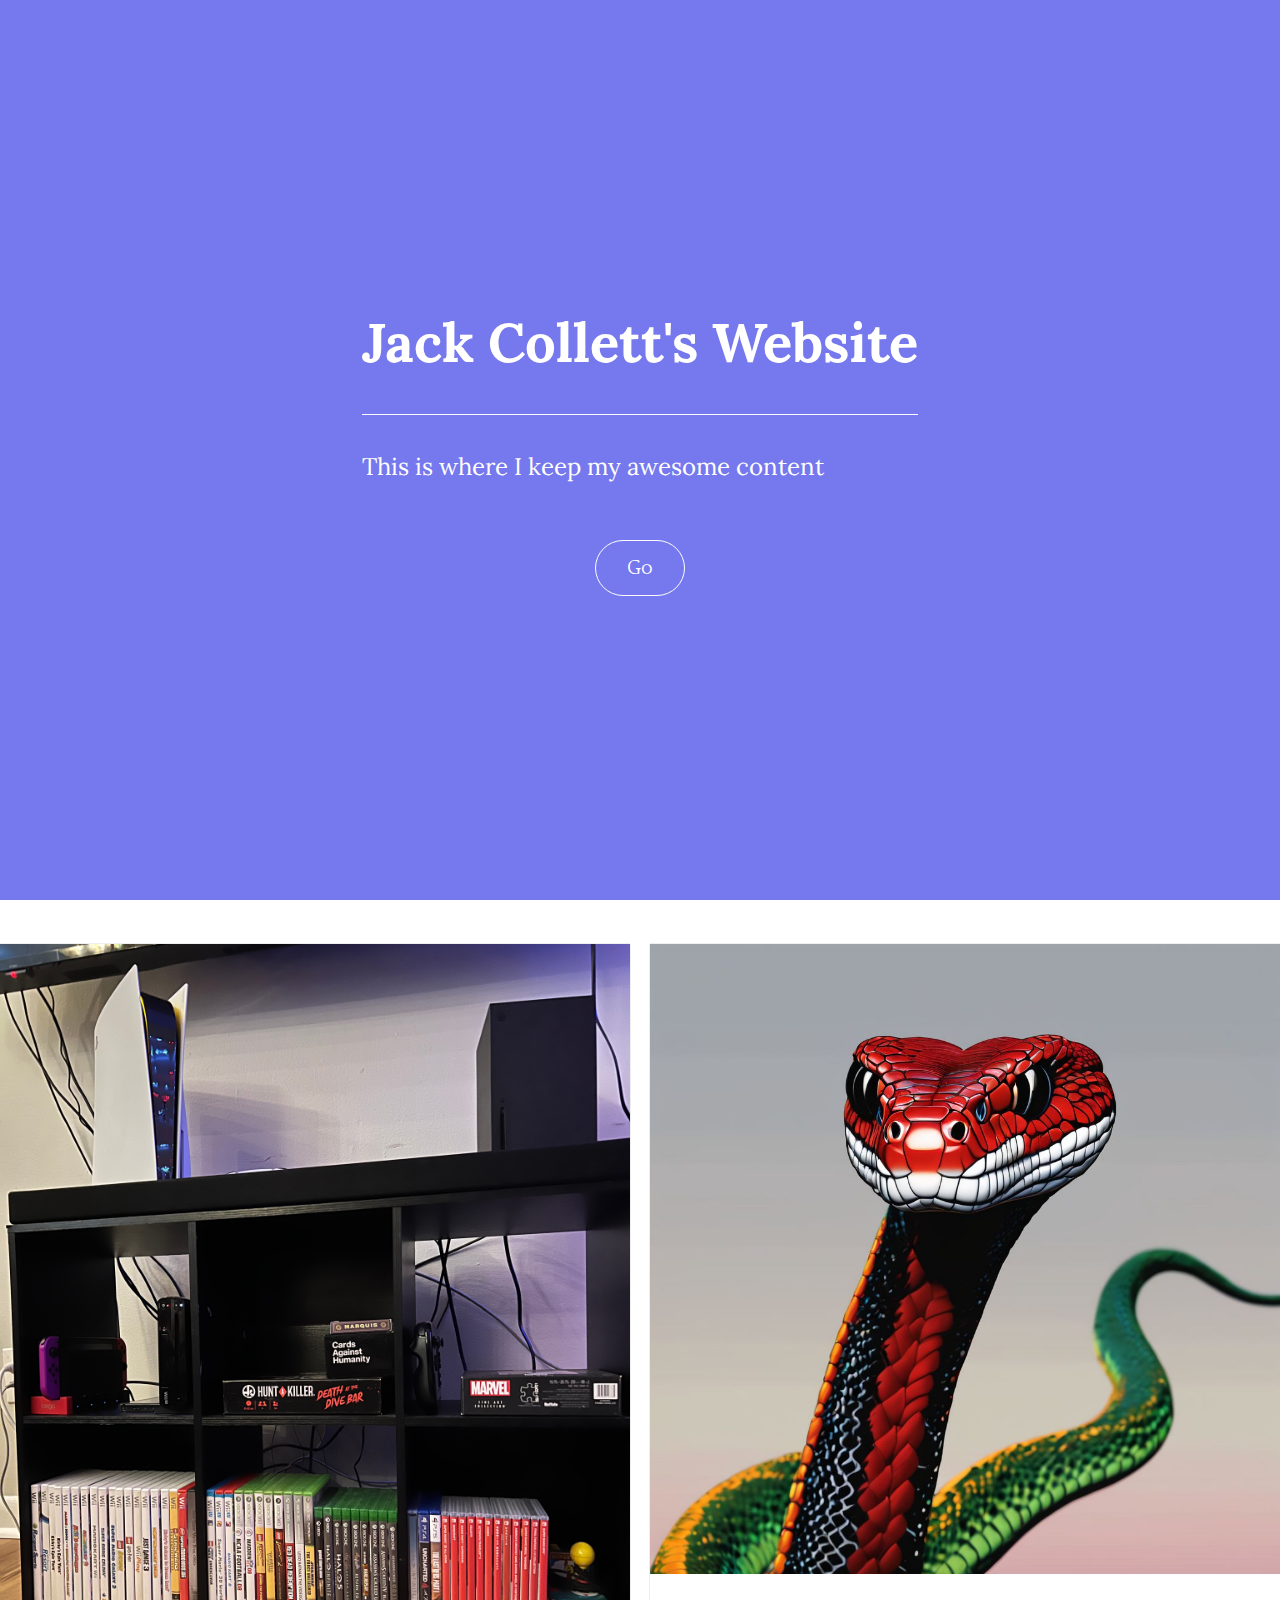
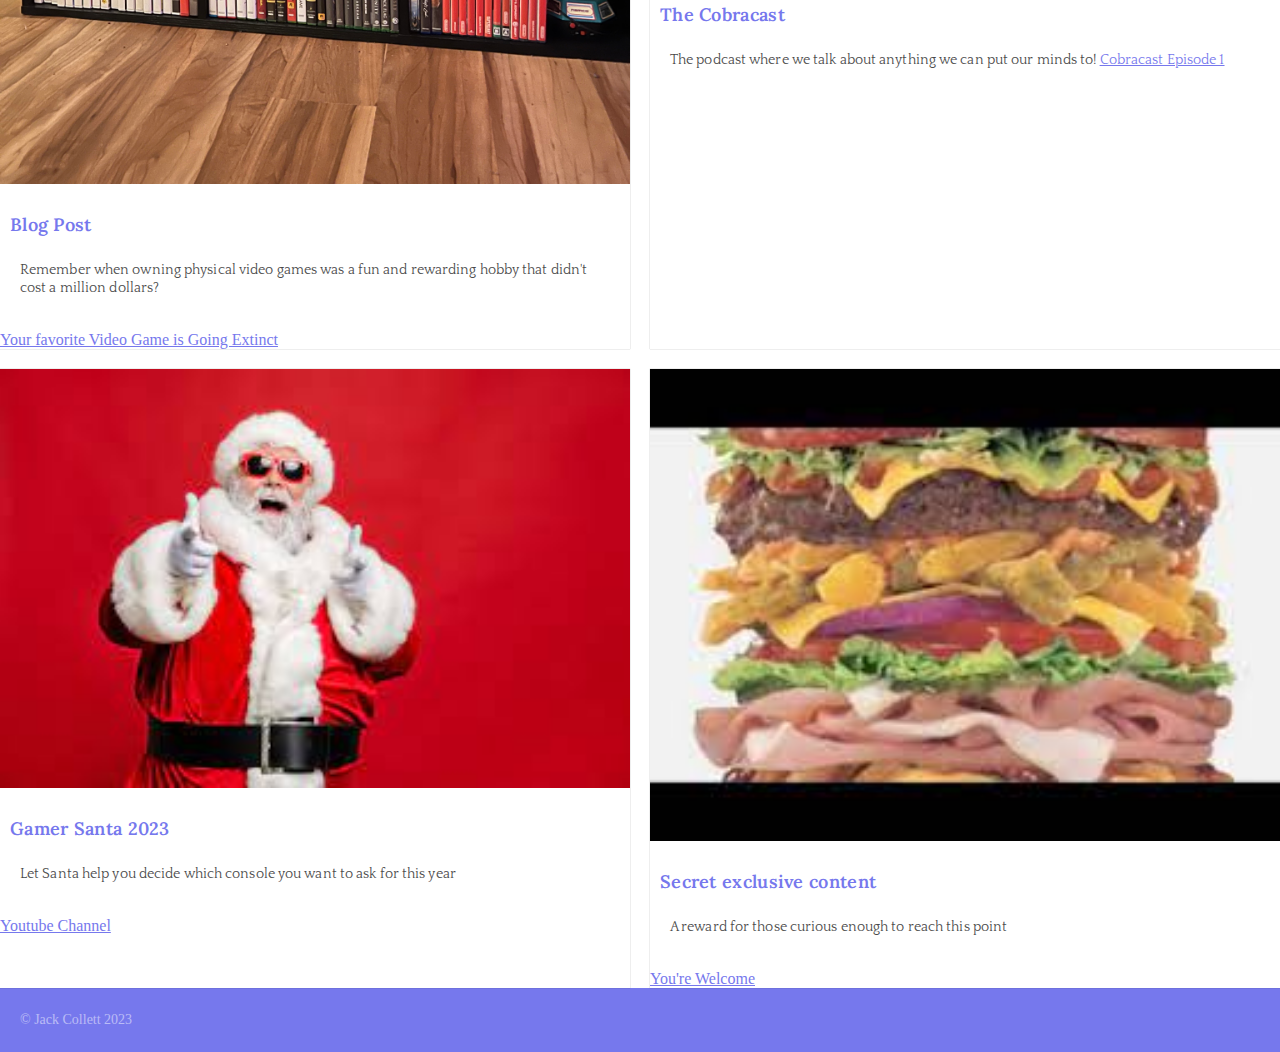
==== commit 7f6599c2: "got ride of clocks hopefully" ====
--- a/index.html
+++ b/index.html
@@ -29,7 +29,6 @@
         <div class="project">
           <img src="images/GameCollection.jpg" alt="video games on shelf"/>
           <h2>Blog Post</h2>
-          <img src="https://content.codecademy.com/courses/learn-css-grid/lesson-ii/time.svg" class="time" />
           <p class="description">
             Remember when owning physical video games was a fun and rewarding hobby that didn't cost a million dollars?</p>
         <a href="https://medium.com/@jackc22/your-favorite-video-game-is-going-extinct-fa69892e43e6">Your favorite Video Game is Going Extinct</a>
@@ -37,7 +36,6 @@
         <div class="project">
           <img src="images/CosbracastAI.jpg" alt="cobra"/>
           <h2>The Cobracast</h2>
-          <img src="https://content.codecademy.com/courses/learn-css-grid/lesson-ii/time.svg" class="time" />
           <p class="description">
             The podcast where we talk about anything we can put our minds to!
           <a href="https://soundcloud.com/aadil-rana-177245610/cobracast">Cobracast Episode 1</a>
@@ -46,7 +44,6 @@
         <div class="project">
           <img src="images/GamerSanta.jpeg" alt="cool santa"/>
           <h2>Gamer Santa 2023</h2>
-          <img src="https://content.codecademy.com/courses/learn-css-grid/lesson-ii/time.svg" class="time" />
           <p class="description">
             Let Santa help you decide which console you want to ask for this year </p>
         <a href="https://www.youtube.com/channel/UCo9_sO5NhTlwHWNUMsItGzQ">Youtube Channel</a>
@@ -54,7 +51,6 @@
         <div class="project">
           <img src="images/HamburgerCheeseburger.jpeg" alt="Hamburger"/>
           <h2>Secret exclusive content</h2>
-          <img src="https://content.codecademy.com/courses/learn-css-grid/lesson-ii/time.svg" class="time" />
           <p class="description">
             A reward for those curious enough to reach this point </p>
         <a href="https://youtu.be/OA-2NfSh2TY?si=vjZbCv4Peijd1Dzu">You're Welcome</a>
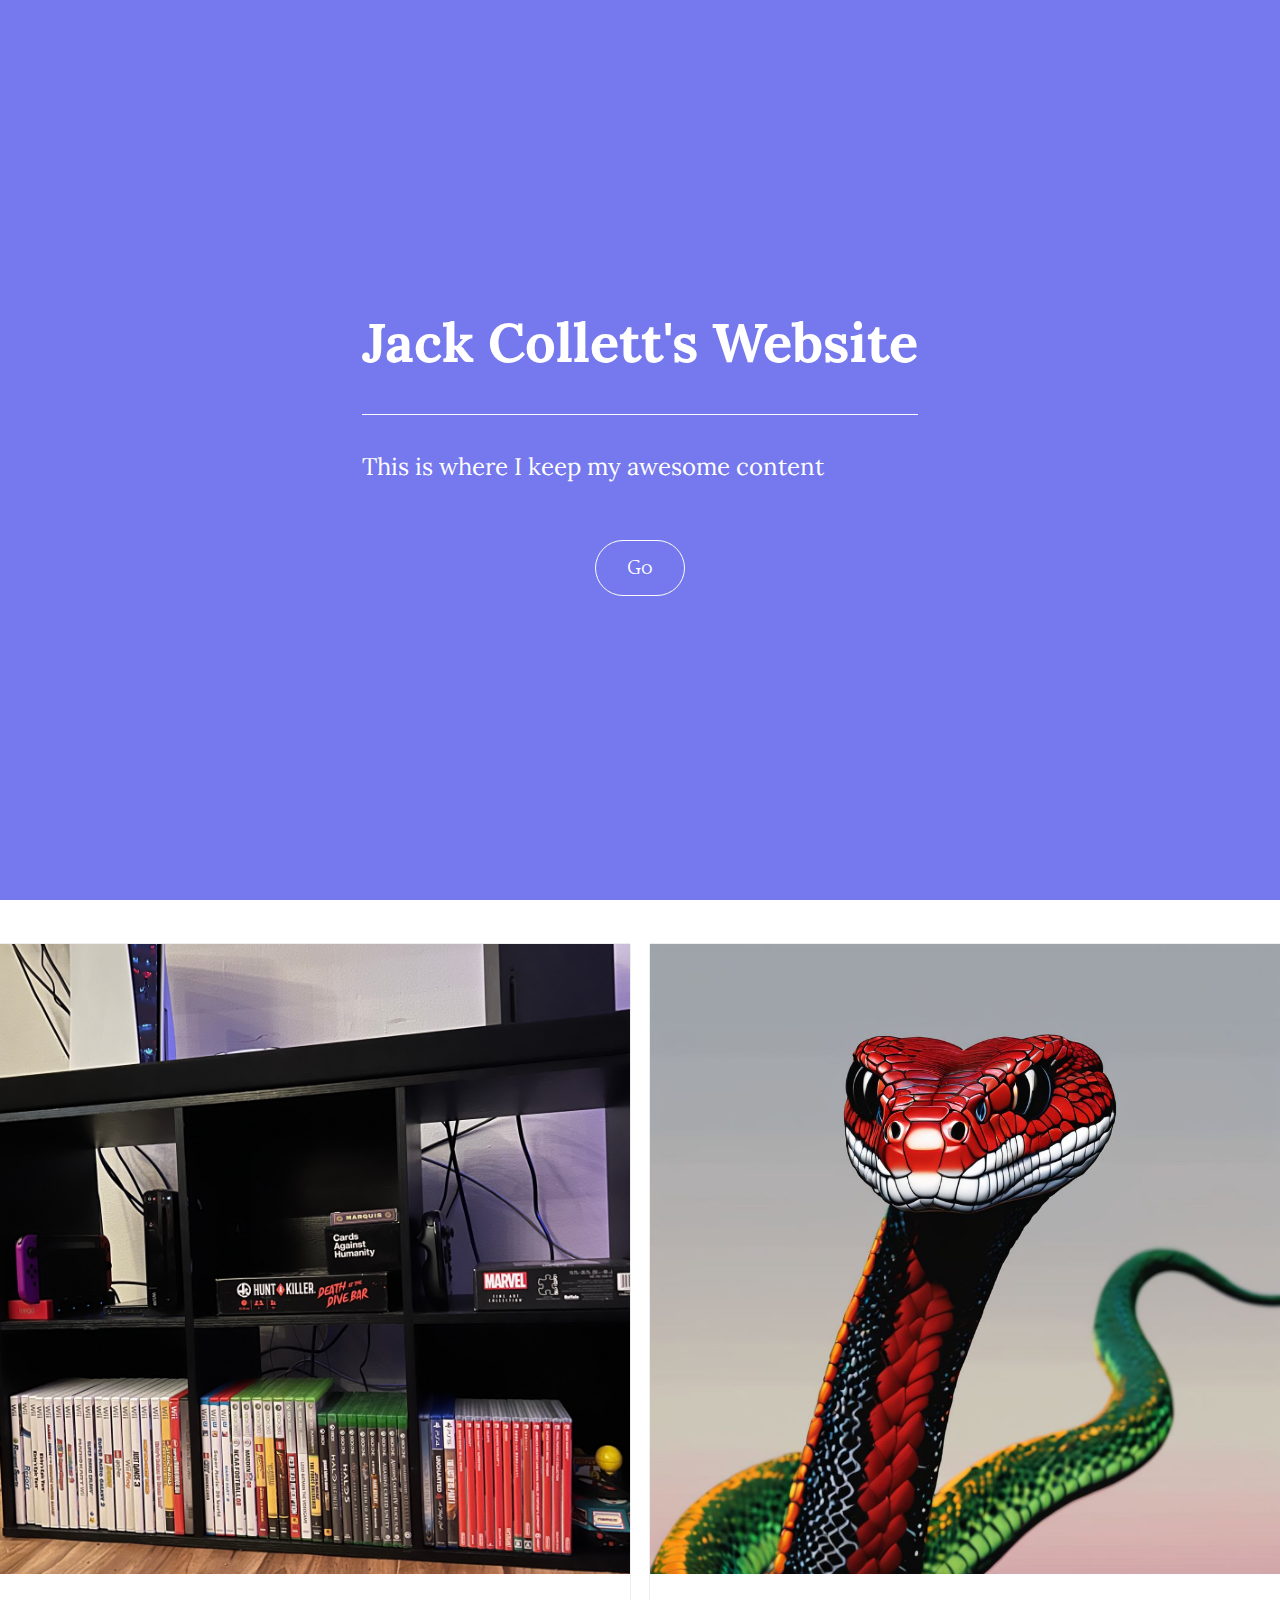
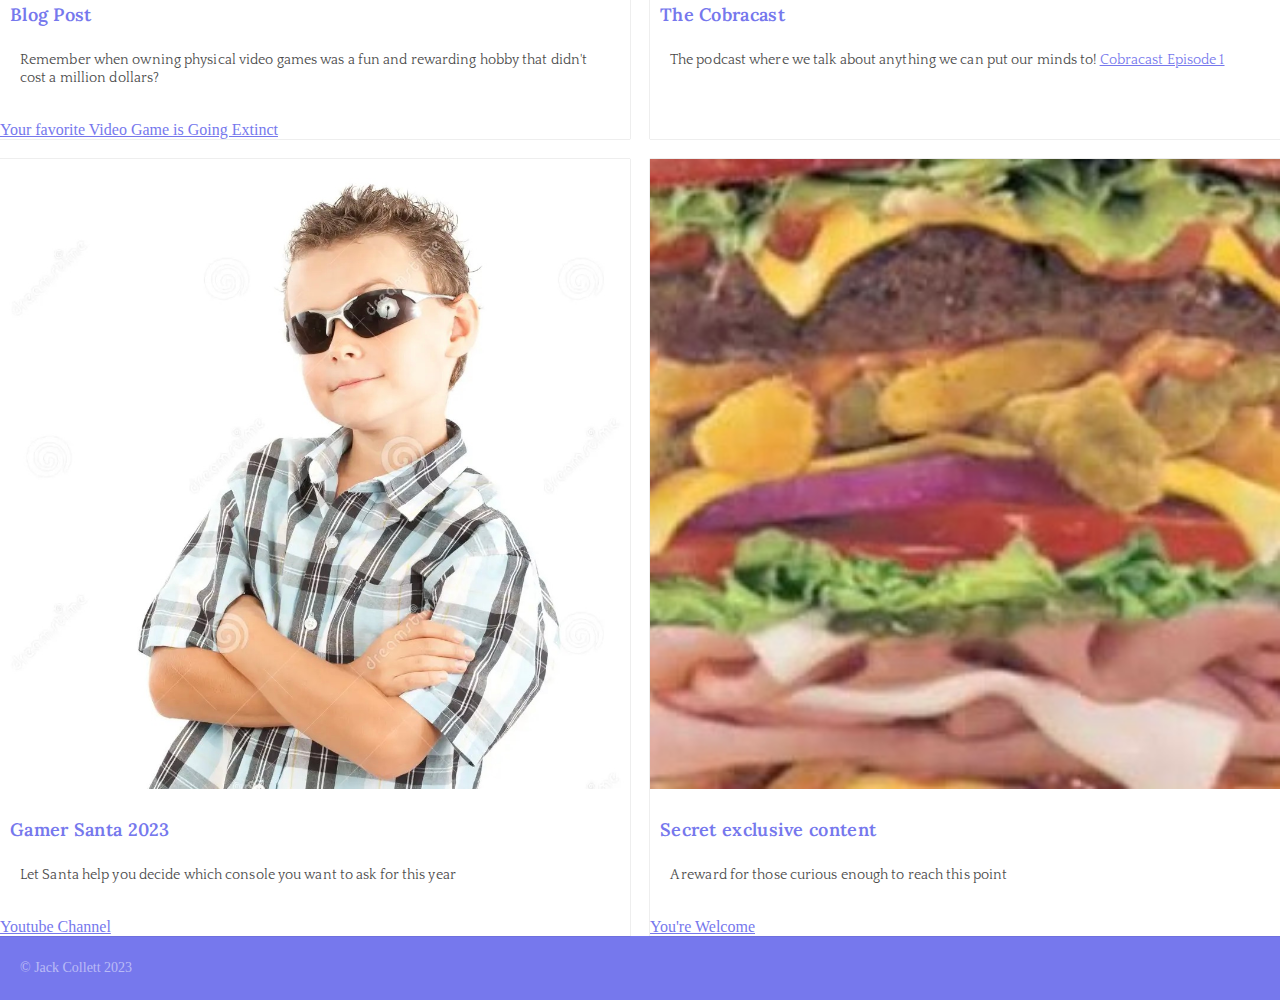
==== commit 96195ad9: "fixing photos" ====
--- a/index.html
+++ b/index.html
@@ -42,14 +42,14 @@
           </p>
         </div>
         <div class="project">
-          <img src="images/GamerSanta.jpeg" alt="cool santa"/>
+          <img src="images/coolkid.jpeg" alt="cool santa"/>
           <h2>Gamer Santa 2023</h2>
           <p class="description">
             Let Santa help you decide which console you want to ask for this year </p>
         <a href="https://www.youtube.com/channel/UCo9_sO5NhTlwHWNUMsItGzQ">Youtube Channel</a>
           </div>
         <div class="project">
-          <img src="images/HamburgerCheeseburger.jpeg" alt="Hamburger"/>
+          <img src="images/hamburger.jpg" alt="Hamburger"/>
           <h2>Secret exclusive content</h2>
           <p class="description">
             A reward for those curious enough to reach this point </p>
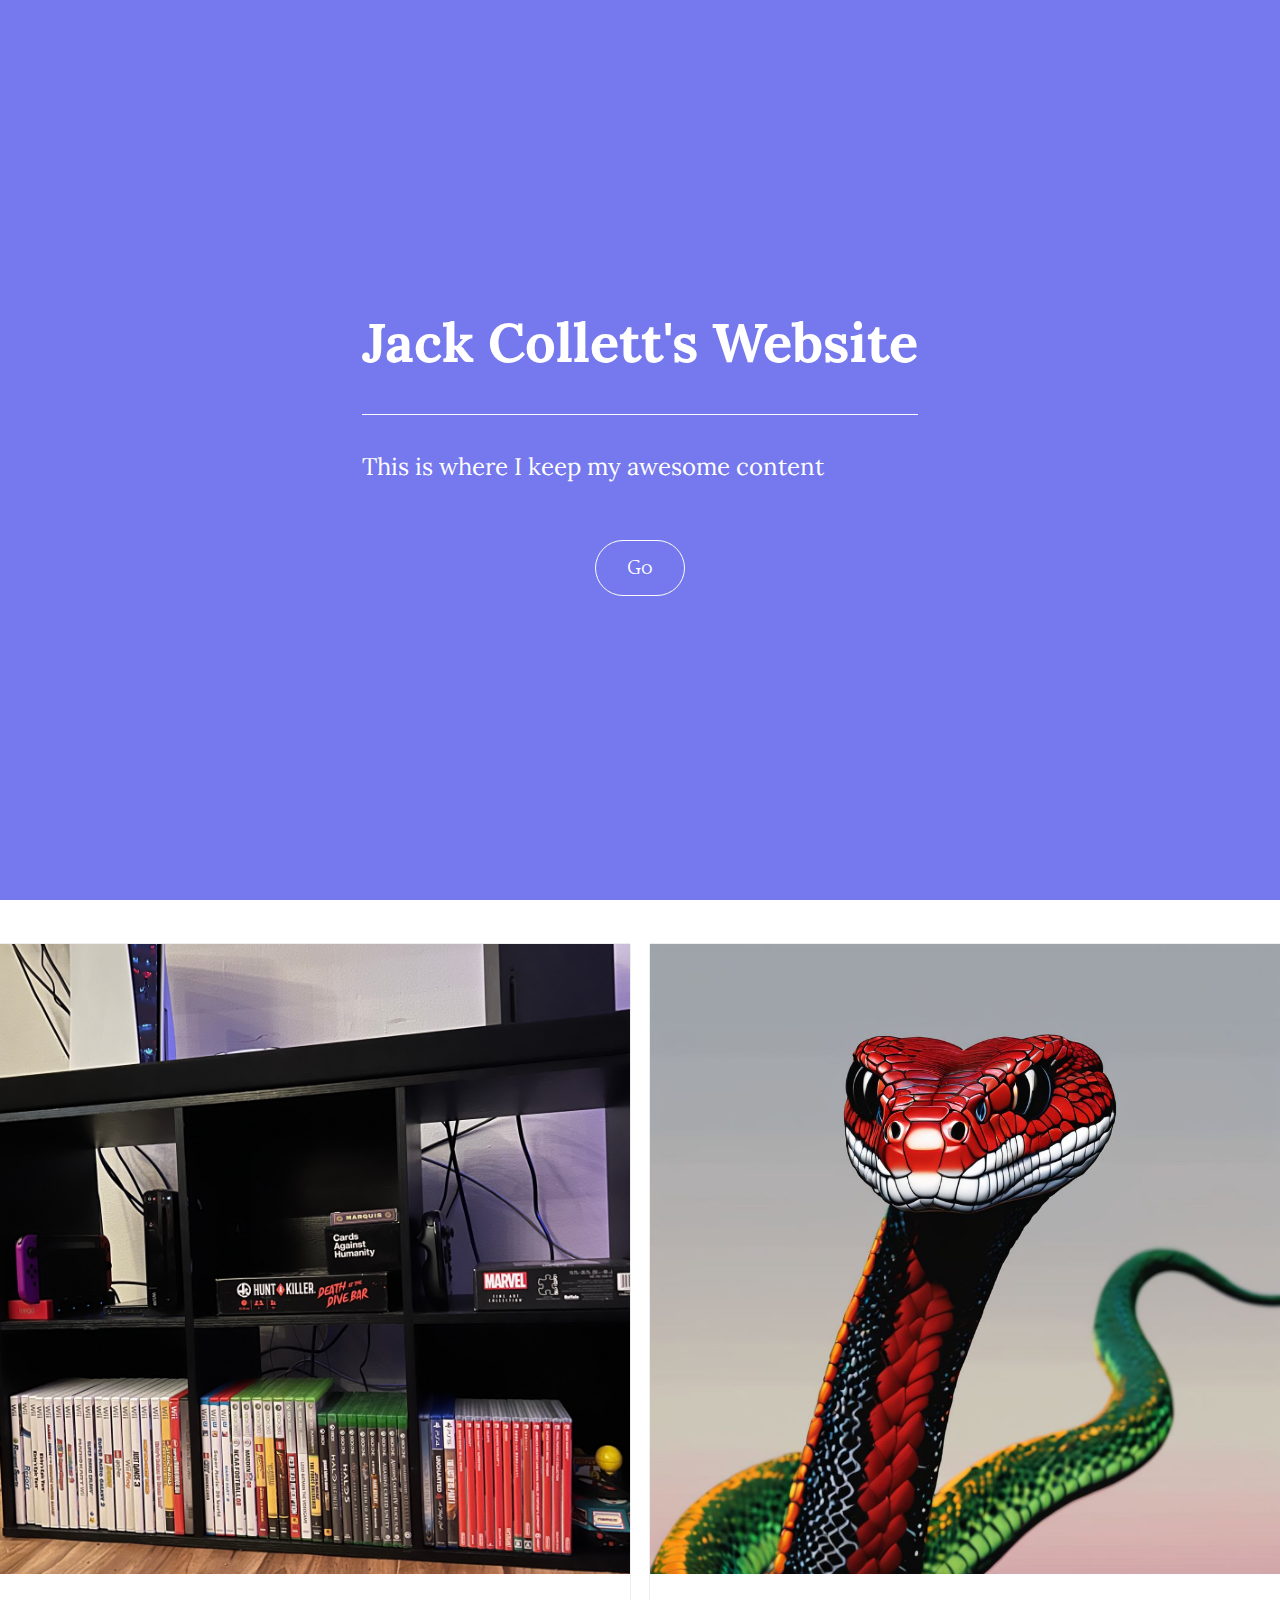
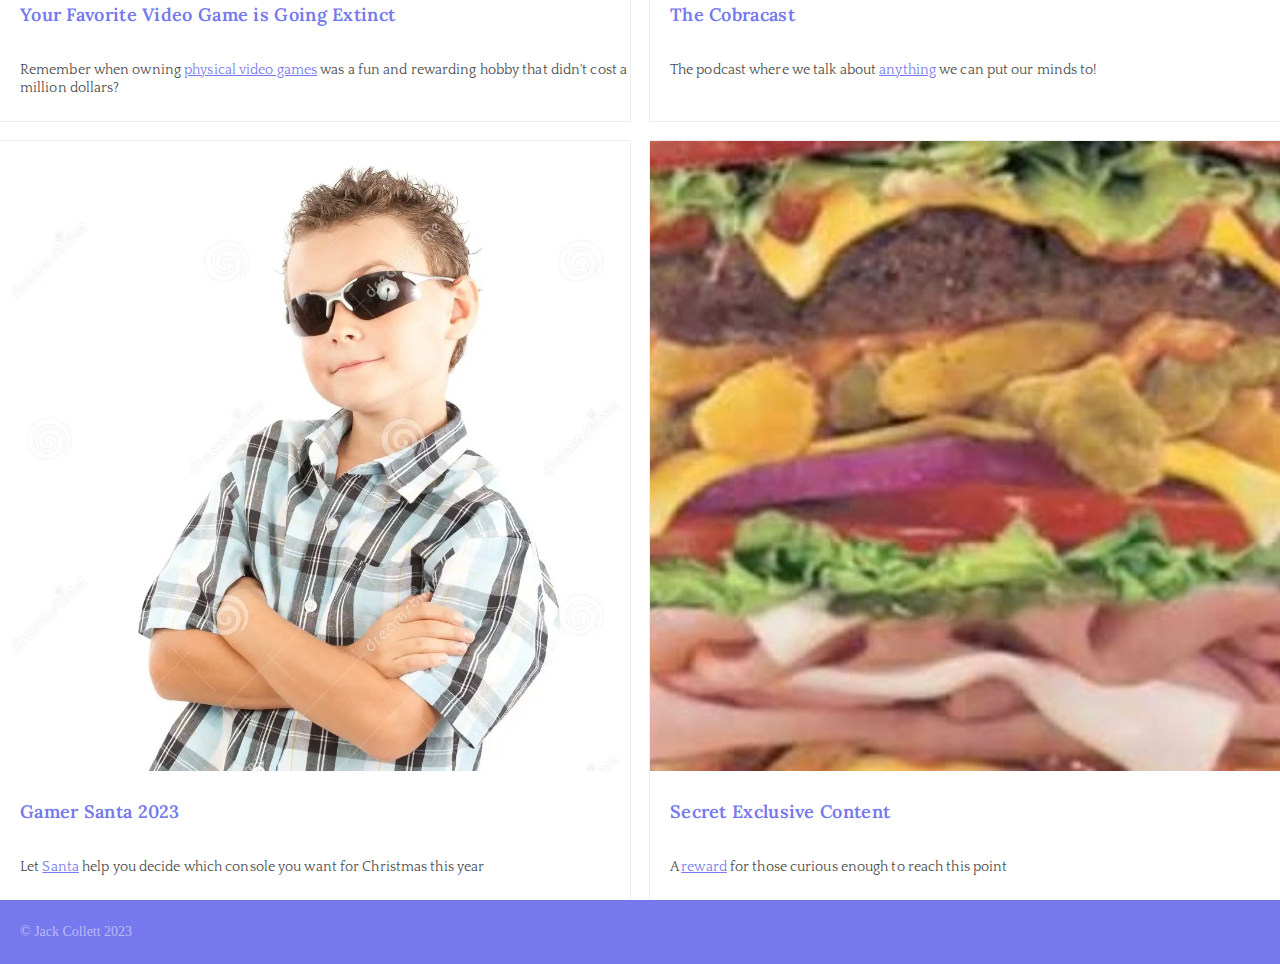
==== commit f3887dc1: "embedding links" ====
--- a/index.html
+++ b/index.html
@@ -28,32 +28,31 @@
       <main id="projects">
         <div class="project">
           <img src="images/GameCollection.jpg" alt="video games on shelf"/>
-          <h2>Blog Post</h2>
+          <h2>Your Favorite Video Game is Going Extinct</h2>
           <p class="description">
-            Remember when owning physical video games was a fun and rewarding hobby that didn't cost a million dollars?</p>
-        <a href="https://medium.com/@jackc22/your-favorite-video-game-is-going-extinct-fa69892e43e6">Your favorite Video Game is Going Extinct</a>
+            Remember when owning <a
+          href="https://medium.com/@jackc22/your-favorite-video-game-is-going-extinct-fa69892e43e6">physical video games</a> was a fun and rewarding hobby that didn't cost a million dollars? </p>
           </div>
         <div class="project">
           <img src="images/CosbracastAI.jpg" alt="cobra"/>
           <h2>The Cobracast</h2>
           <p class="description">
-            The podcast where we talk about anything we can put our minds to!
-          <a href="https://soundcloud.com/aadil-rana-177245610/cobracast">Cobracast Episode 1</a>
-          </p>
+            The podcast where we talk about
+          <a href="https://soundcloud.com/aadil-rana-177245610/cobracast">anything</a> we can put our minds to!</p>
         </div>
         <div class="project">
           <img src="images/coolkid.jpeg" alt="cool santa"/>
           <h2>Gamer Santa 2023</h2>
           <p class="description">
-            Let Santa help you decide which console you want to ask for this year </p>
-        <a href="https://www.youtube.com/channel/UCo9_sO5NhTlwHWNUMsItGzQ">Youtube Channel</a>
+            Let 
+        <a href="https://www.youtube.com/channel/UCo9_sO5NhTlwHWNUMsItGzQ">Santa</a> help you decide which console you want for Christmas this year </p>
           </div>
         <div class="project">
           <img src="images/hamburger.jpg" alt="Hamburger"/>
-          <h2>Secret exclusive content</h2>
+          <h2>Secret Exclusive Content</h2>
           <p class="description">
-            A reward for those curious enough to reach this point </p>
-        <a href="https://youtu.be/OA-2NfSh2TY?si=vjZbCv4Peijd1Dzu">You're Welcome</a>
+            A 
+        <a href="https://youtu.be/OA-2NfSh2TY?si=vjZbCv4Peijd1Dzu">reward</a> for those curious enough to reach this point </p>
           </div>
         
       </main>
--- a/css/style.css
+++ b/css/style.css
@@ -42,7 +42,7 @@
     letter-spacing: 0.3px;
     text-align: left;
     color: #7678ed;
-    padding: 10px 0px 10px 10px;
+    padding: 10px 0px 10px 20px;
   }
   img {
     width: 100%;
@@ -93,7 +93,7 @@
     letter-spacing: 0.1px;
     text-align: left;
     color: #4a4a4a;
-    padding: 0 20px 20px 20px;
+    padding: 10px 0px 10px 20px;
   }
   .container {
     /* min-width: 500px; */
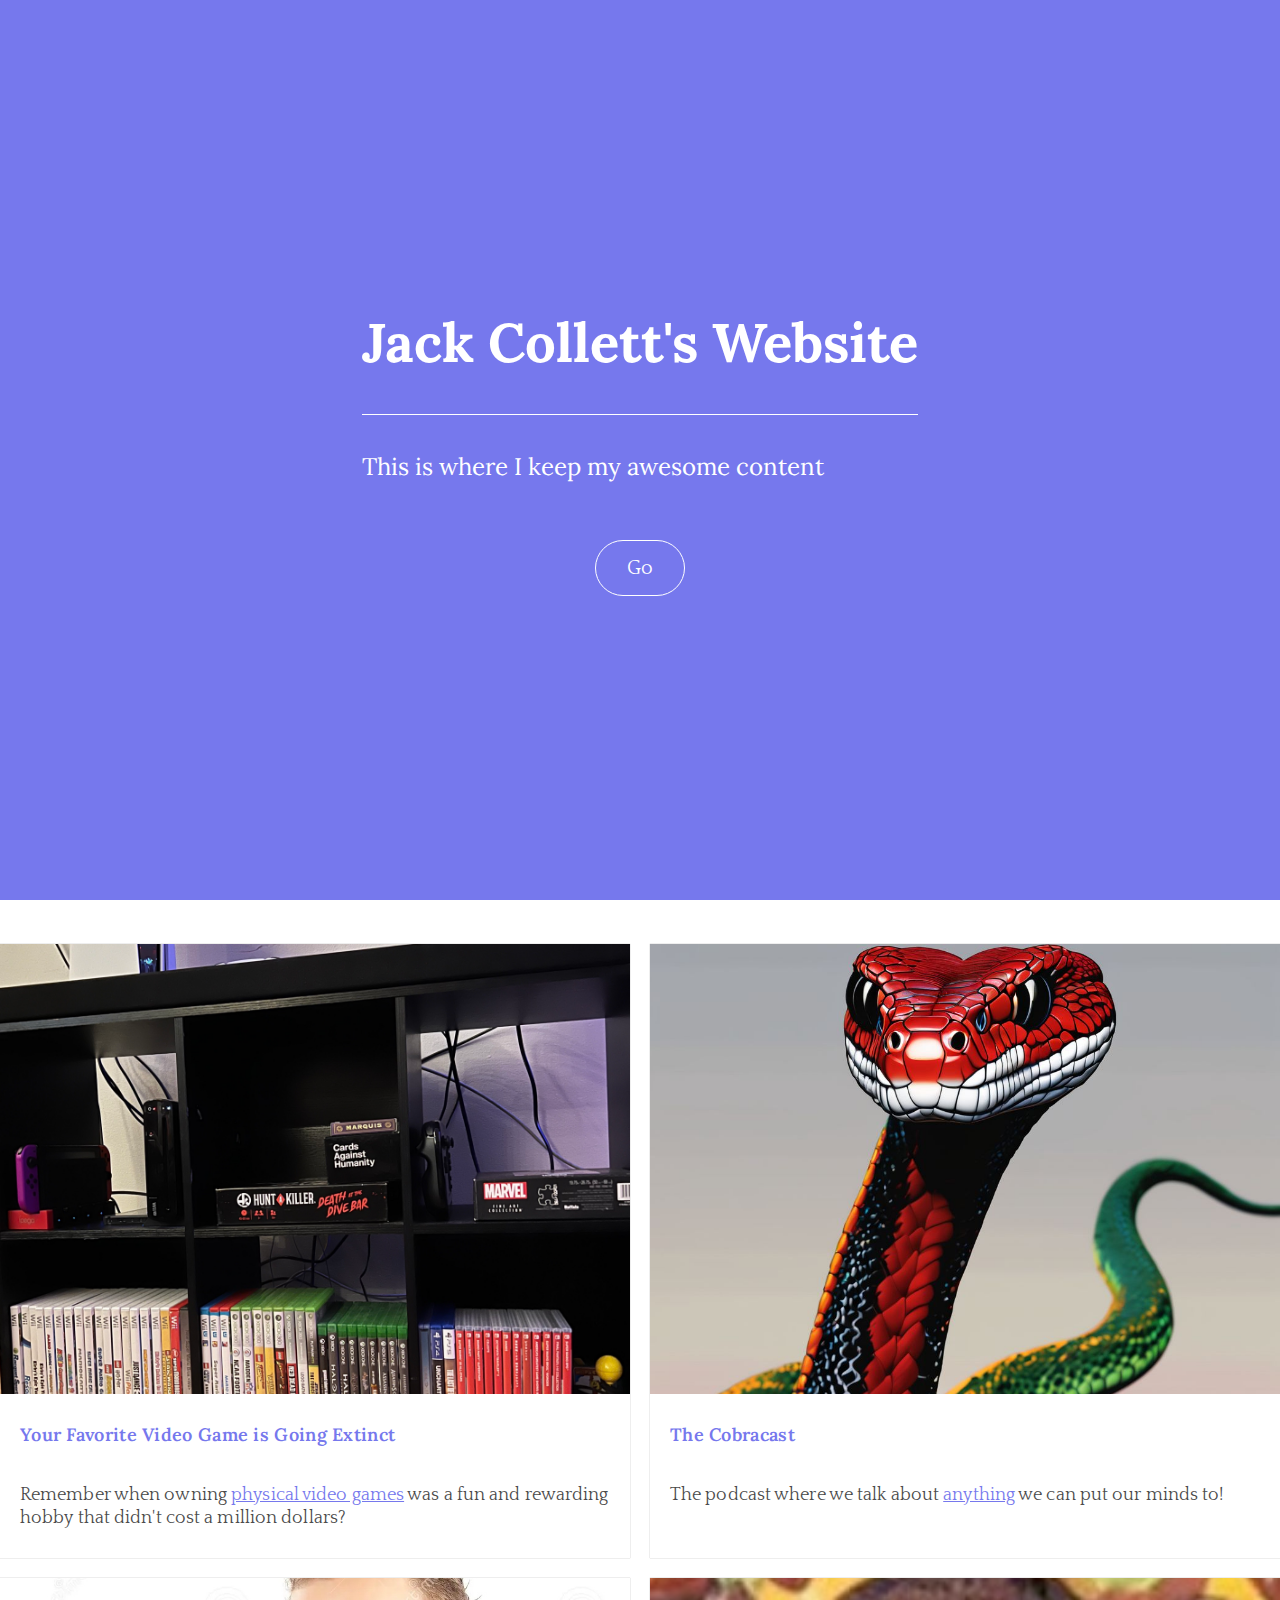
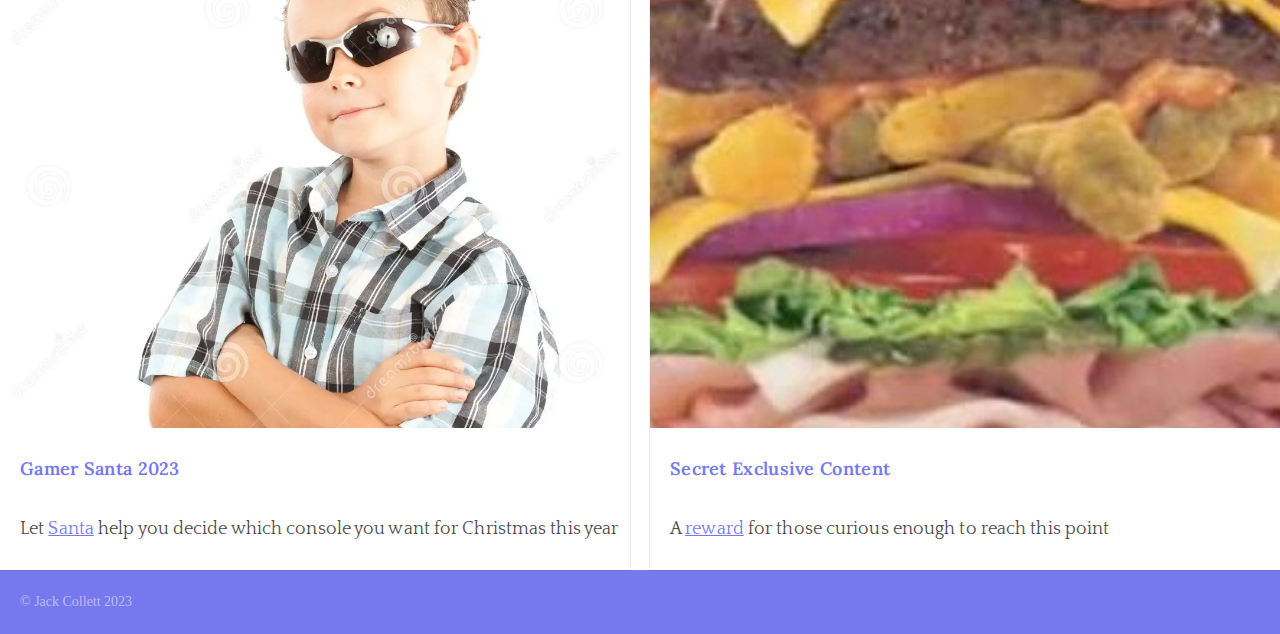
==== commit 88dcdf54: "adding final video link" ====
--- a/index.html
+++ b/index.html
@@ -45,7 +45,7 @@
           <h2>Gamer Santa 2023</h2>
           <p class="description">
             Let 
-        <a href="https://www.youtube.com/channel/UCo9_sO5NhTlwHWNUMsItGzQ">Santa</a> help you decide which console you want for Christmas this year </p>
+        <a href="https://youtu.be/EJJTp4cVWdI">Santa</a> help you decide which console you want for Christmas this year </p>
           </div>
         <div class="project">
           <img src="images/hamburger.jpg" alt="Hamburger"/>
--- a/css/style.css
+++ b/css/style.css
@@ -46,7 +46,8 @@
   }
   img {
     width: 100%;
-    height: auto;
+    height: 50vh;
+    object-fit: cover;
   }
   .wrapper {
     max-width: 1150px;
@@ -87,7 +88,7 @@
   }
   .description {
     font-family: 'Quattrocento', sans-serif;
-    font-size: 14px;
+    font-size: 18px;
     font-weight: 300;
     line-height: 1.29;
     letter-spacing: 0.1px;
@@ -111,3 +112,8 @@
   a {
     color: #7678ed;
   }
+  @media all and (max-width:700px) {
+    main {
+      grid-template-columns: 1fr;
+    }
+  }